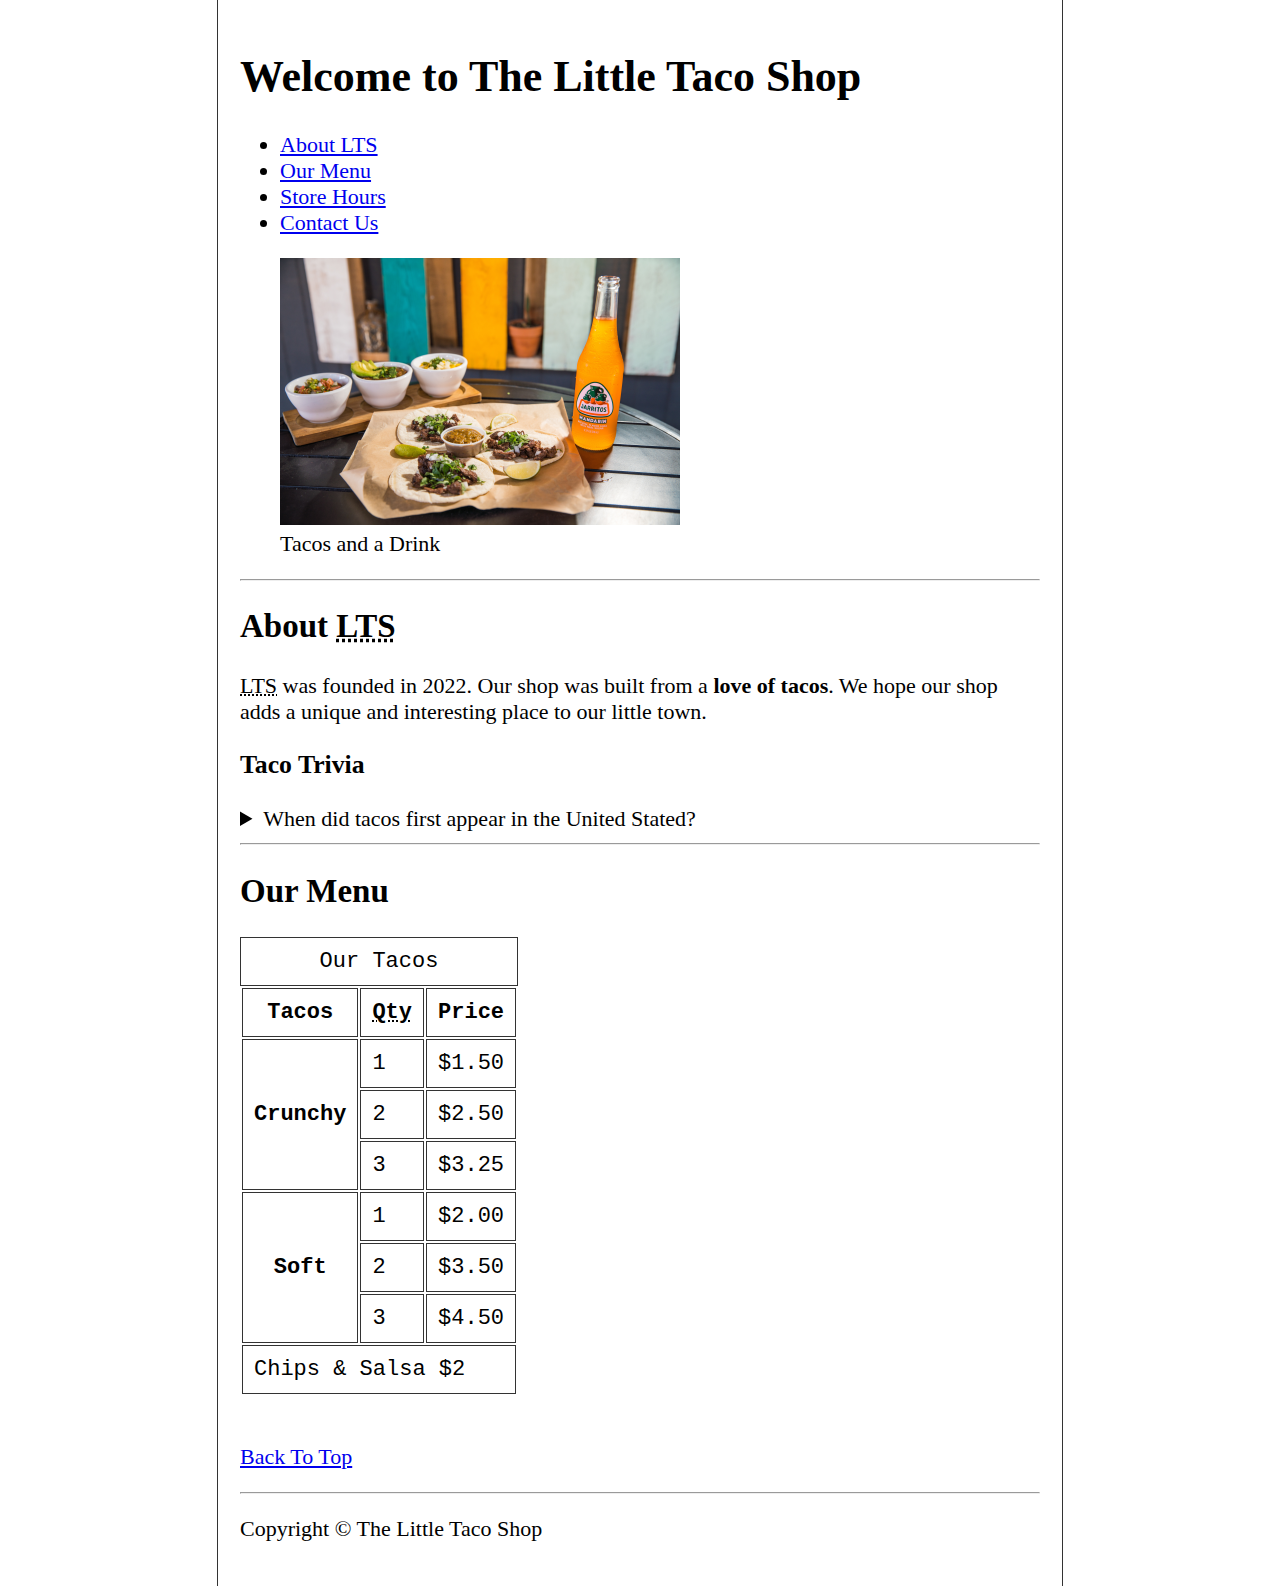
==== index.html @ 0d4219ca "Project's HTML Structure Completed" ====
<!DOCTYPE html>
<html lang="en">

<head>
    <meta charset="UTF-8">
    <meta name="author" content="Burak Sevincli">
    <meta name="description" content="The official website for The Little Taco Shop">
    <title>The Little Taco Shop</title>
    <link rel="icon" href="favicon.ico" type="image/x-icon">
    <link rel="stylesheet" href="css/style.css">
</head>

<body>
    <header>
        <h1>Welcome to The Little Taco Shop</h1>
        <nav>
            <ul>
                <li><a href="#about">About <abbr title="The Little Taco Shop">LTS</abbr></a></li>
                <li><a href="#menu">Our Menu</a></li>
                <li><a href="hours.html">Store Hours</a></li>
                <li><a href="contact.html">Contact Us</a></li>
            </ul>
        </nav>
        <figure>
            <img src="img/tacos_and_drink_400x267.png" alt="Tacos and a Drink" title="We love tacos!" width="400"
                height="267">
            <figcaption>
                Tacos and a Drink
            </figcaption>
        </figure>
    </header>
    <hr>
    <main>
        <article id="about">
            <h2>About <abbr title="The Little Taco Shop">LTS</abbr></h2>
            <p><abbr title="The Little Taco Shop">LTS</abbr> was founded in <time datetime="2022">2022</time>. Our shop
                was built from a <strong>love of tacos</strong>. We hope our shop adds a unique and interesting place to
                our little town.</p>
            <aside>
                <h3>Taco Trivia</h3>
                <details>
                    <summary>When did tacos first appear in the United Stated?</summary>
                    <p>Jeffrey M. Pilcher, taco historian and professor of history at the University of Minnesota, says
                        the earliest mention of tacos in the United States are in a newspaper from <time
                            datetime="1905">1905</time>. Source: <cite><a
                                href="https://www.smithsonianmag.com/arts-culture/where-did-the-taco-come-from-81228162/"
                                target="_blank">Smithsonian Magazine</a></cite></p>
                </details>
            </aside>
        </article>
        <hr>
        <article id="menu">
            <h2>Our Menu</h2>
            <table>
                <caption>Our Tacos</caption>
                <thead>
                    <tr>
                        <th>Tacos</th>
                        <th scope="col"><abbr title="Quantity">Qty</abbr></th>
                        <th scope="col">Price</th>
                    </tr>
                </thead>
                <tbody>
                    <tr>
                        <th scope="row" rowspan="3">
                            Crunchy
                        </th>
                        <td>1</td>
                        <td>$1.50</td>
                    </tr>
                    <tr>
                        <td>2</td>
                        <td>$2.50</td>
                    </tr>
                    <tr>
                        <td>3</td>
                        <td>$3.25</td>
                    </tr>
                    <tr>
                        <th scope="row" rowspan="3">
                            Soft
                        </th>
                        <td>1</td>
                        <td>$2.00</td>
                    </tr>
                    <tr>
                        <td>2</td>
                        <td>$3.50</td>
                    </tr>
                    <tr>
                        <td>3</td>
                        <td>$4.50</td>
                    </tr>
                </tbody>
                <tfoot>
                    <tr>
                        <td colspan="3">Chips &amp; Salsa $2</td>
                    </tr>
                </tfoot>
            </table>
            <br>
            <p>
                <a href="#">Back To Top</a>
            </p>
        </article>
    </main>
    <hr>
    <footer>
        <p>Copyright &copy; The Little Taco Shop</p>
    </footer>
</body>

</html>
---- css/style.css ----
html {
    font-size: 22px;
}

body {
    min-height: 100vh;
    max-width: 800px;
    margin: 0 auto;
    padding: 1rem;
    border-left: 1px solid #333;
    border-right: 1px solid #333;
}

th, td, caption {
    border: 1px solid #333;
    font-family: 'Courier New', Courier, monospace;
    border-collapse: separate;
    padding: 0.5rem;
}
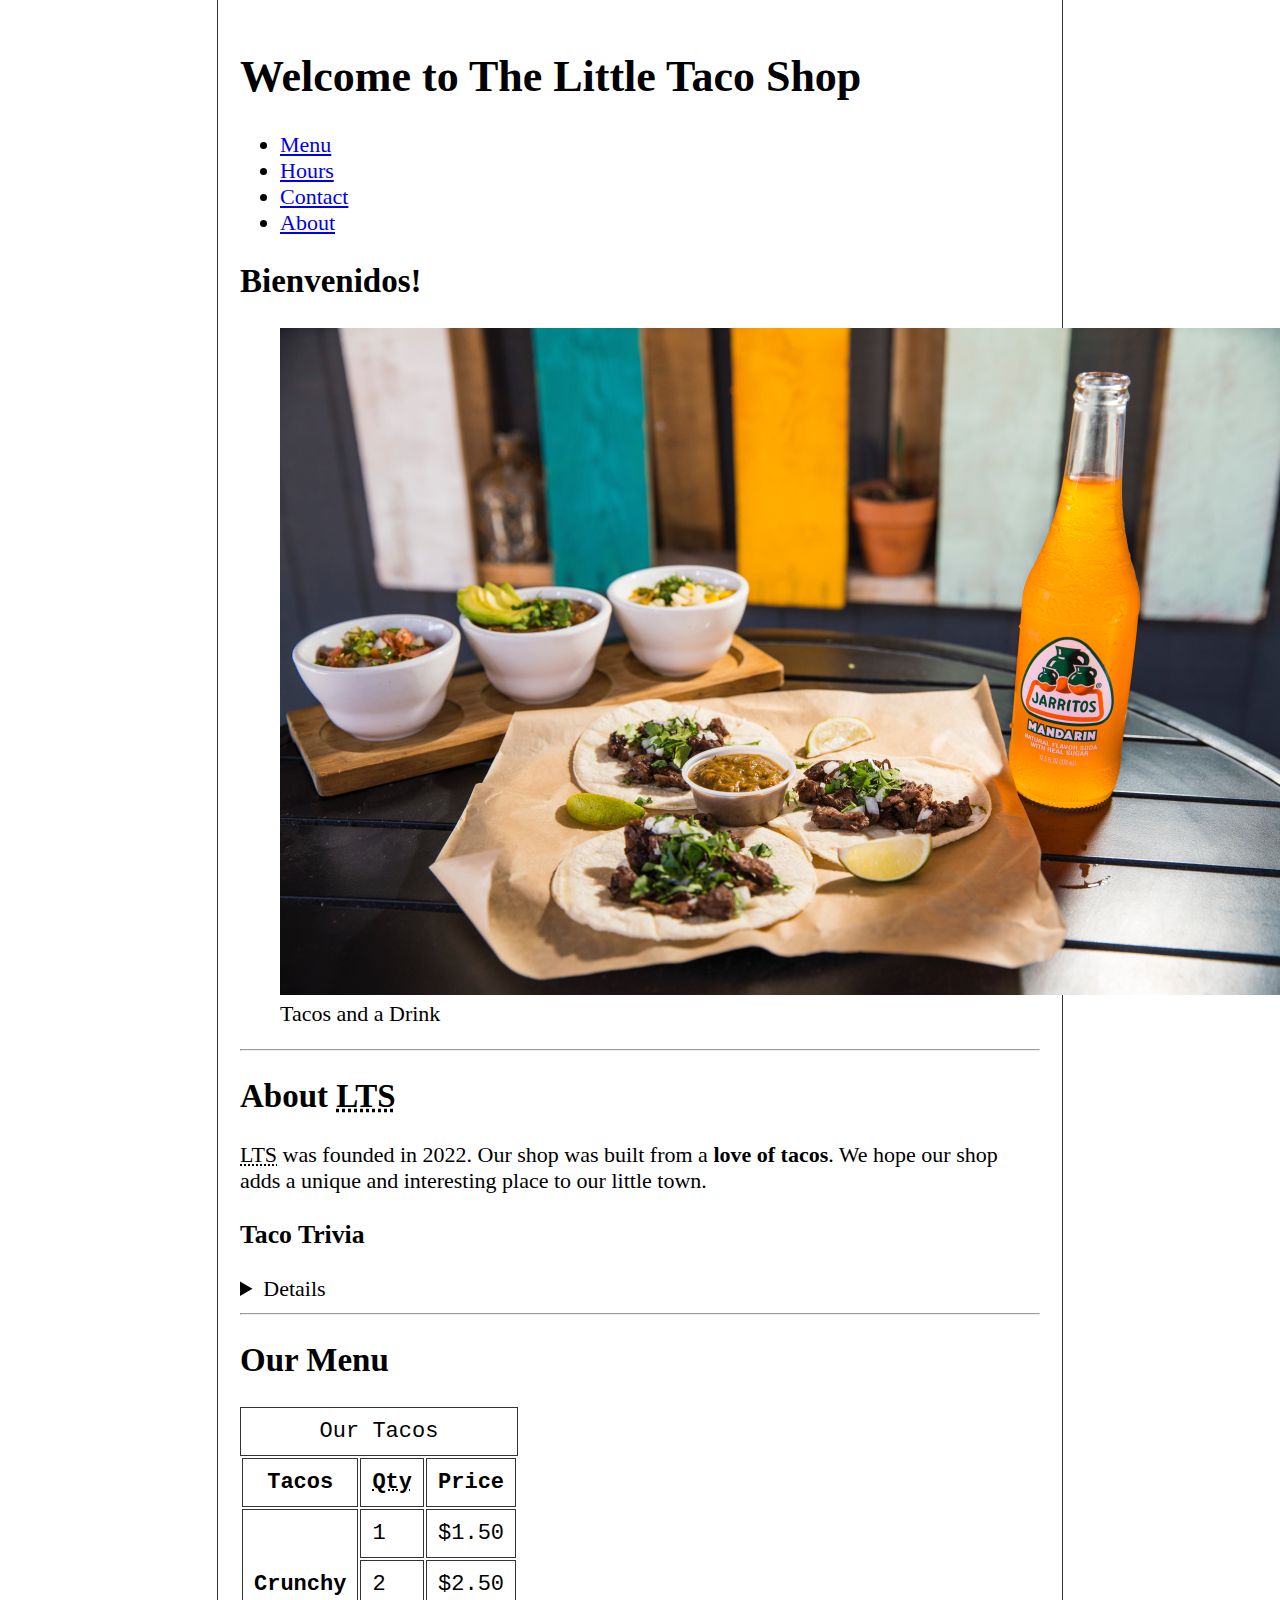
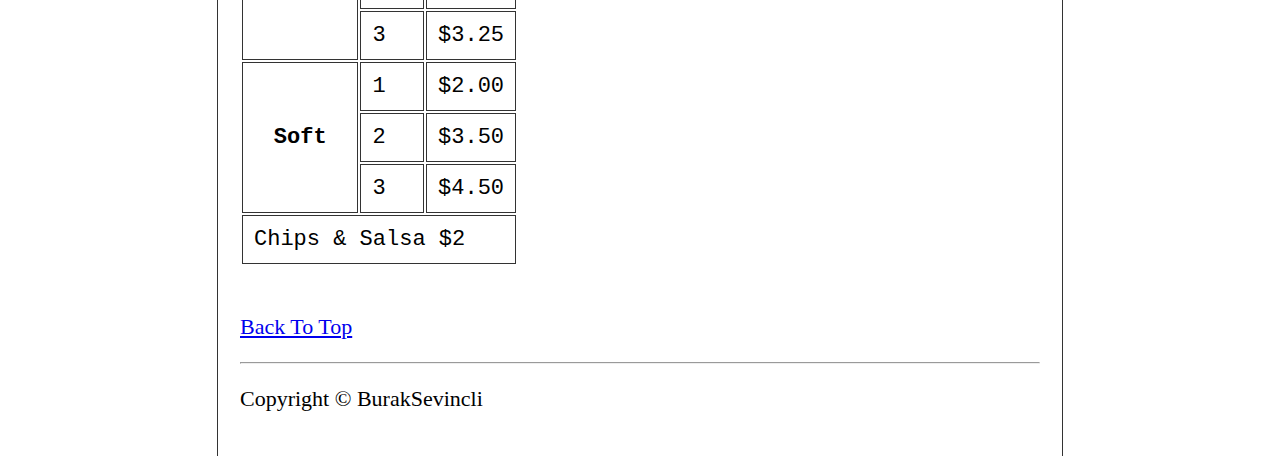
==== commit 543f3ebb: "New Images and HTML Updates Added" ====
--- a/index.html
+++ b/index.html
@@ -2,112 +2,118 @@
 <html lang="en">
 
 <head>
-    <meta charset="UTF-8">
-    <meta name="author" content="Burak Sevincli">
-    <meta name="description" content="The official website for The Little Taco Shop">
-    <title>The Little Taco Shop</title>
-    <link rel="icon" href="favicon.ico" type="image/x-icon">
-    <link rel="stylesheet" href="css/style.css">
+  <meta charset="UTF-8" />
+  <meta name="viewport" content="width=device-width, initial-scale=1.0" />
+  <meta name="author" content="Burak Sevincli" />
+  <meta name="description" content="The official website for The Little Taco Shop" />
+  <title>The Little Taco Shop</title>
+  <link rel="icon" href="favicon.ico" type="image/x-icon" />
+  <link rel="stylesheet" href="css/style.css" />
 </head>
 
 <body>
-    <header>
-        <h1>Welcome to The Little Taco Shop</h1>
-        <nav>
-            <ul>
-                <li><a href="#about">About <abbr title="The Little Taco Shop">LTS</abbr></a></li>
-                <li><a href="#menu">Our Menu</a></li>
-                <li><a href="hours.html">Store Hours</a></li>
-                <li><a href="contact.html">Contact Us</a></li>
-            </ul>
-        </nav>
-        <figure>
-            <img src="img/tacos_and_drink_400x267.png" alt="Tacos and a Drink" title="We love tacos!" width="400"
-                height="267">
-            <figcaption>
-                Tacos and a Drink
-            </figcaption>
-        </figure>
-    </header>
-    <hr>
-    <main>
-        <article id="about">
-            <h2>About <abbr title="The Little Taco Shop">LTS</abbr></h2>
-            <p><abbr title="The Little Taco Shop">LTS</abbr> was founded in <time datetime="2022">2022</time>. Our shop
-                was built from a <strong>love of tacos</strong>. We hope our shop adds a unique and interesting place to
-                our little town.</p>
-            <aside>
-                <h3>Taco Trivia</h3>
-                <details>
-                    <summary>When did tacos first appear in the United Stated?</summary>
-                    <p>Jeffrey M. Pilcher, taco historian and professor of history at the University of Minnesota, says
-                        the earliest mention of tacos in the United States are in a newspaper from <time
-                            datetime="1905">1905</time>. Source: <cite><a
-                                href="https://www.smithsonianmag.com/arts-culture/where-did-the-taco-come-from-81228162/"
-                                target="_blank">Smithsonian Magazine</a></cite></p>
-                </details>
-            </aside>
-        </article>
-        <hr>
-        <article id="menu">
-            <h2>Our Menu</h2>
-            <table>
-                <caption>Our Tacos</caption>
-                <thead>
-                    <tr>
-                        <th>Tacos</th>
-                        <th scope="col"><abbr title="Quantity">Qty</abbr></th>
-                        <th scope="col">Price</th>
-                    </tr>
-                </thead>
-                <tbody>
-                    <tr>
-                        <th scope="row" rowspan="3">
-                            Crunchy
-                        </th>
-                        <td>1</td>
-                        <td>$1.50</td>
-                    </tr>
-                    <tr>
-                        <td>2</td>
-                        <td>$2.50</td>
-                    </tr>
-                    <tr>
-                        <td>3</td>
-                        <td>$3.25</td>
-                    </tr>
-                    <tr>
-                        <th scope="row" rowspan="3">
-                            Soft
-                        </th>
-                        <td>1</td>
-                        <td>$2.00</td>
-                    </tr>
-                    <tr>
-                        <td>2</td>
-                        <td>$3.50</td>
-                    </tr>
-                    <tr>
-                        <td>3</td>
-                        <td>$4.50</td>
-                    </tr>
-                </tbody>
-                <tfoot>
-                    <tr>
-                        <td colspan="3">Chips &amp; Salsa $2</td>
-                    </tr>
-                </tfoot>
-            </table>
-            <br>
-            <p>
-                <a href="#">Back To Top</a>
-            </p>
-        </article>
-    </main>
-    <hr>
-    <footer>
-        <p>Copyright &copy; The Little Taco Shop</p>
-    </footer>
+  <header class="header">
+    <h1 class="header__h1">Welcome to The Little Taco Shop</h1>
+    <nav class="header__nav">
+      <ul class="header__ul">
+        <li><a href="#menu">Menu</a></li>
+        <li><a href="hours.html">Hours</a></li>
+        <li><a href="contact.html">Contact</a></li>
+        <li><a href="about.html">About<a></li>
+      </ul>
+    </nav>
+  </header>
+  <section class="hero">
+    <h2 class="hero__h2">Bienvenidos!</h2>
+    <figure>
+      <img src="img/tacos_and_drink_1000x667.png" alt="Tacos and a Drink" title="We love tacos!" width="1000"
+        height="667" />
+      <figcaption class="offscreen">Tacos and a Drink</figcaption>
+    </figure>
+  </section>
+  <hr />
+  <main>
+    <article id="about">
+      <h2>About <abbr title="The Little Taco Shop">LTS</abbr></h2>
+      <p>
+        <abbr title="The Little Taco Shop">LTS</abbr> was founded in
+        <time datetime="2022">2022</time>. Our shop was built from a
+        <strong>love of tacos</strong>. We hope our shop adds a unique and
+        interesting place to our little town.
+      </p>
+      <aside>
+        <h3>Taco Trivia</h3>
+        <details>
+          <summary>When did tacos first appear in the United Stated?</summary>
+          <p>
+            Jeffrey M. Pilcher, taco historian and professor of history at the
+            University of Minnesota, says the earliest mention of tacos in the
+            United States are in a newspaper from
+            <time datetime="1905">1905</time>. Source:
+            <cite><a href="https://www.smithsonianmag.com/arts-culture/where-did-the-taco-come-from-81228162/"
+                target="_blank">Smithsonian Magazine</a></cite>
+          </p>
+        </details>
+      </aside>
+    </article>
+    <hr />
+    <article id="menu">
+      <h2>Our Menu</h2>
+      <table>
+        <caption>
+          Our Tacos
+        </caption>
+        <thead>
+          <tr>
+            <th>Tacos</th>
+            <th scope="col"><abbr title="Quantity">Qty</abbr></th>
+            <th scope="col">Price</th>
+          </tr>
+        </thead>
+        <tbody>
+          <tr>
+            <th scope="row" rowspan="3">Crunchy</th>
+            <td>1</td>
+            <td>$1.50</td>
+          </tr>
+          <tr>
+            <td>2</td>
+            <td>$2.50</td>
+          </tr>
+          <tr>
+            <td>3</td>
+            <td>$3.25</td>
+          </tr>
+          <tr>
+            <th scope="row" rowspan="3">Soft</th>
+            <td>1</td>
+            <td>$2.00</td>
+          </tr>
+          <tr>
+            <td>2</td>
+            <td>$3.50</td>
+          </tr>
+          <tr>
+            <td>3</td>
+            <td>$4.50</td>
+          </tr>
+        </tbody>
+        <tfoot>
+          <tr>
+            <td colspan="3">Chips &amp; Salsa $2</td>
+          </tr>
+        </tfoot>
+      </table>
+      <br />
+      <p>
+        <a href="#">Back To Top</a>
+      </p>
+    </article>
+  </main>
+  <hr />
+  <footer>
+    <p>Copyright &copy; BurakSevincli</p>
+  </footer>
 </body>
 
 </html>--- a/css/style.css
+++ b/css/style.css
@@ -1,3 +1,5 @@
+@import url('https://fonts.googleapis.com/css2?family=Fugaz+One&family=Nunito&display=swap');
+
 html {
     font-size: 22px;
 }
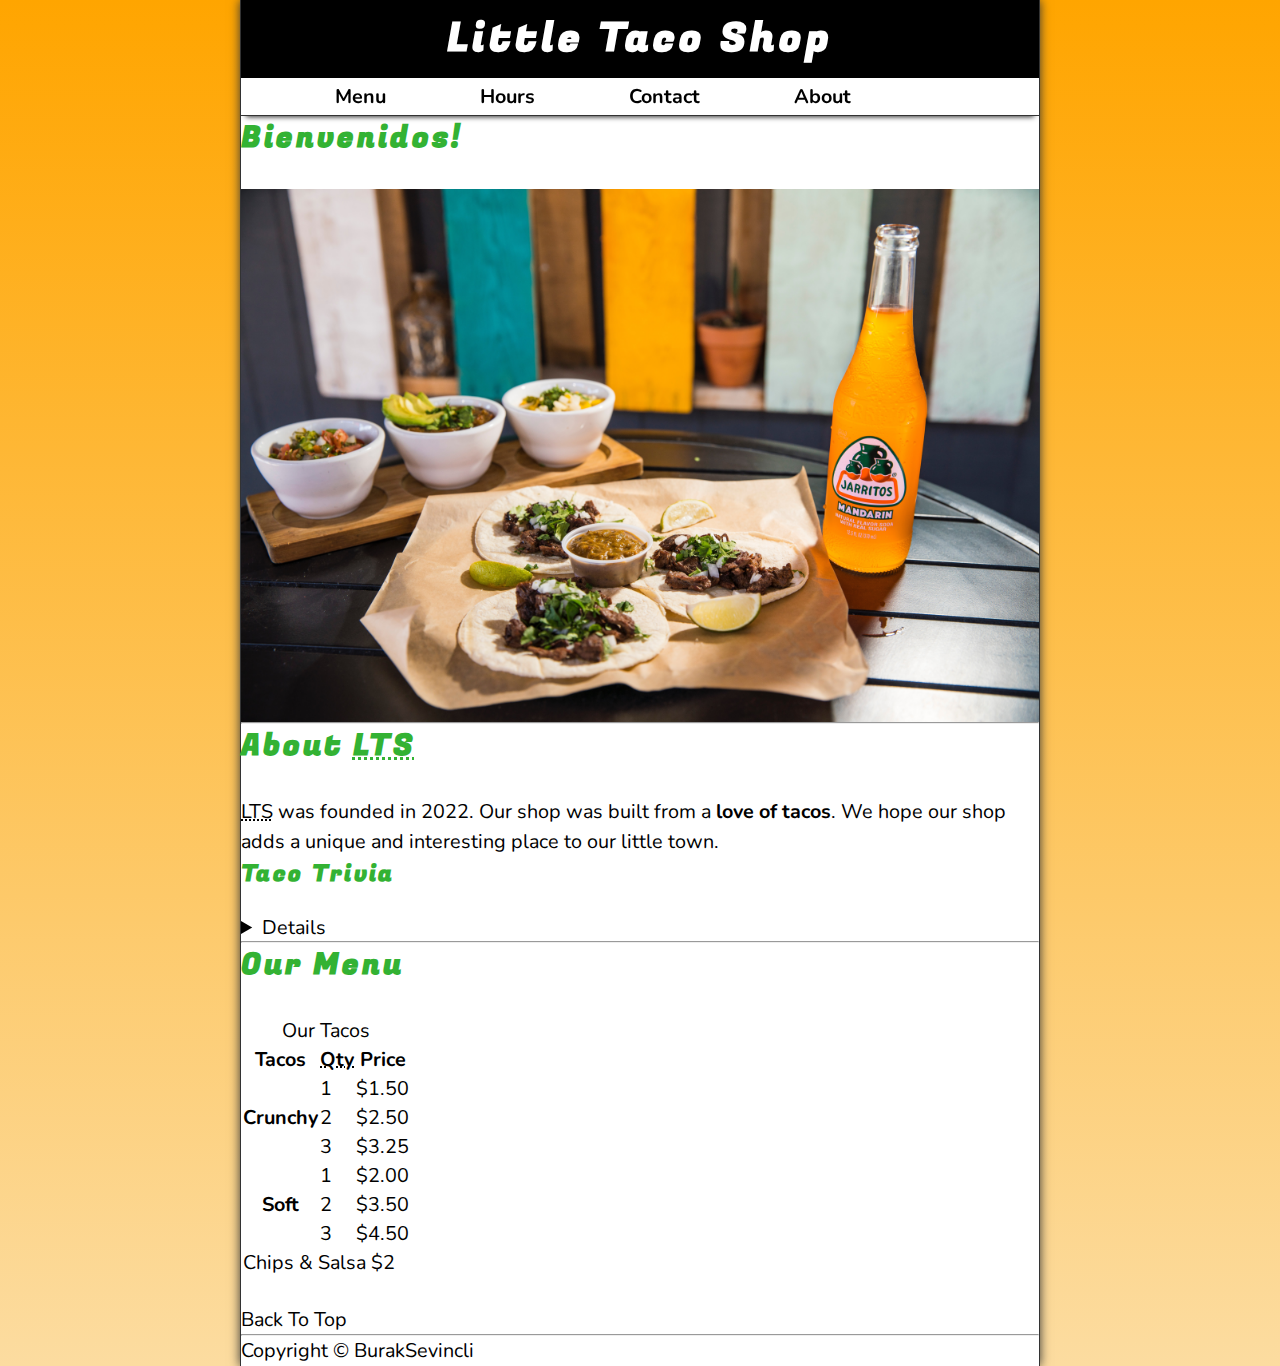
==== commit de542a4a: "Part1 Completed" ====
--- a/index.html
+++ b/index.html
@@ -13,7 +13,7 @@
 
 <body>
   <header class="header">
-    <h1 class="header__h1">Welcome to The Little Taco Shop</h1>
+    <h1 class="header__h1">Little Taco Shop</h1>
     <nav class="header__nav">
       <ul class="header__ul">
         <li><a href="#menu">Menu</a></li>
--- a/css/style.css
+++ b/css/style.css
@@ -1,21 +1,151 @@
 @import url('https://fonts.googleapis.com/css2?family=Fugaz+One&family=Nunito&display=swap');
 
+/* || RESET */
+*,
+*::after,
+*::before {
+    margin: 0;
+    padding: 0;
+    box-sizing: border-box;
+}
+
+img {
+    display: block;
+    max-width: 100%;
+    height: auto;
+}
+
+input,
+button,
+textarea {
+    font: inherit;
+}
+
+/* || VARIABLES */
+:root {
+    /* FONTS*/
+    --FF: "Nunito", sans-serif;
+    --FF-HEADINGS: "Fugaz One", cursive;
+    --FS: clamp(1rem, 2.2vh, 1.5rem);
+
+    /* COLORS */
+    --BGCOLORS: orange;
+    --BGCOLORS-FADE: rgb(252, 220, 160);
+    --BGIMAGE: linear-gradient(to bottom, var(--BGCOLORS), var(--BGCOLORS-FADE));
+    --BODY-BGCOLOR: #FFF;
+    --FONT-COLOR: #000;
+    --BORDER-COLOR: #333;
+    --HIGHLIGHT-COLOR: rgb(51, 178, 51);
+    --LINK-COLOR: #000;
+    --LINK-HOVER: hsla(0, 0%, 0%, 0.6);
+    --LINK-ACTIVE: orange;
+    --HEADER-BGCOLOR: #000;
+    --HEADER-COLOR: #FFF;
+    --NAV-BGCOLOR: #FFF;
+
+    /* BORDERS */
+    --BORDERS: 1px solid var(--BORDER-COLOR);
+
+    /* STANDARD PADDING */
+    --PADDING-TB: 0.25em;
+    --PADDING-SIDE: 2.5%;
+
+    /* STANDARD MARGIN */
+    --MARGIN: clamp(1em, 2.5vh, 1.5em) 0;
+
+}
+
+/* || UTILITY CLASSES */
+.offscreen {
+    position: absolute;
+    left: -10000px;
+}
+
+.nowrap {
+    white-space: nowrap;
+}
+
+.center {
+    text-align: center;
+}
+
+/* || GENERAL STYLES */
 html {
-    font-size: 22px;
+    scroll-behavior: smooth;
+    font-size: var(--FS);
+    font-family: var(--FF);
+    background-color: var(--BGCOLORS);
+    background-image: var(--BGIMAGE);
 }
 
 body {
+    background-color: var(--BODY-BGCOLOR);
+    color: var(--FONT-COLOR);
     min-height: 100vh;
     max-width: 800px;
     margin: 0 auto;
-    padding: 1rem;
-    border-left: 1px solid #333;
-    border-right: 1px solid #333;
+    border-left: var(--BORDERS);
+    border-right: var(--BORDERS);
+    box-shadow: 0 0 10px var(--BORDER-COLOR);
 }
 
-th, td, caption {
-    border: 1px solid #333;
-    font-family: 'Courier New', Courier, monospace;
-    border-collapse: separate;
-    padding: 0.5rem;
+h1,
+h2,
+h3 {
+    font-family: var(--FF-HEADINGS);
+    letter-spacing: 0.1em;
+}
+
+h2,
+h3 {
+    margin-bottom: 1em;
+    color: var(--HIGHLIGHT-COLOR);
+}
+
+p {
+    line-height: 1.5;
+}
+
+a:any-link {
+    color: var(--LINK-COLOR);
+    text-decoration: none;
+
+}
+
+a:hover,
+a:focus-visible {
+    color: var(--LINK-HOVER);
+}
+
+a:active {
+    color: var(--LINK-ACTIVE);
+}
+
+/* || HEADER */
+.header {
+    position: sticky;
+    top: 0;
+    z-index: 1;
+}
+
+.header__h1 {
+    text-align: center;
+    background-color: var(--HEADER-BGCOLOR);
+    color: var(--HEADER-COLOR);
+    padding: var(--PADDING-TB) var(--PADDING-SIDE);
+}
+
+.header__nav {
+    background-color: var(--NAV-BGCOLOR);
+    border-bottom: var(--BORDERS);
+    font-weight: bold;
+    box-shadow: 0 6px 5px -5px var(--BORDER-COLOR);
+}
+
+.header__ul {
+    padding: var(--PADDING-TB) var(--PADDING-SIDE);
+    list-style-type: none;
+    display: flex;
+    justify-content: space-evenly;
+    gap: 1rem;
 }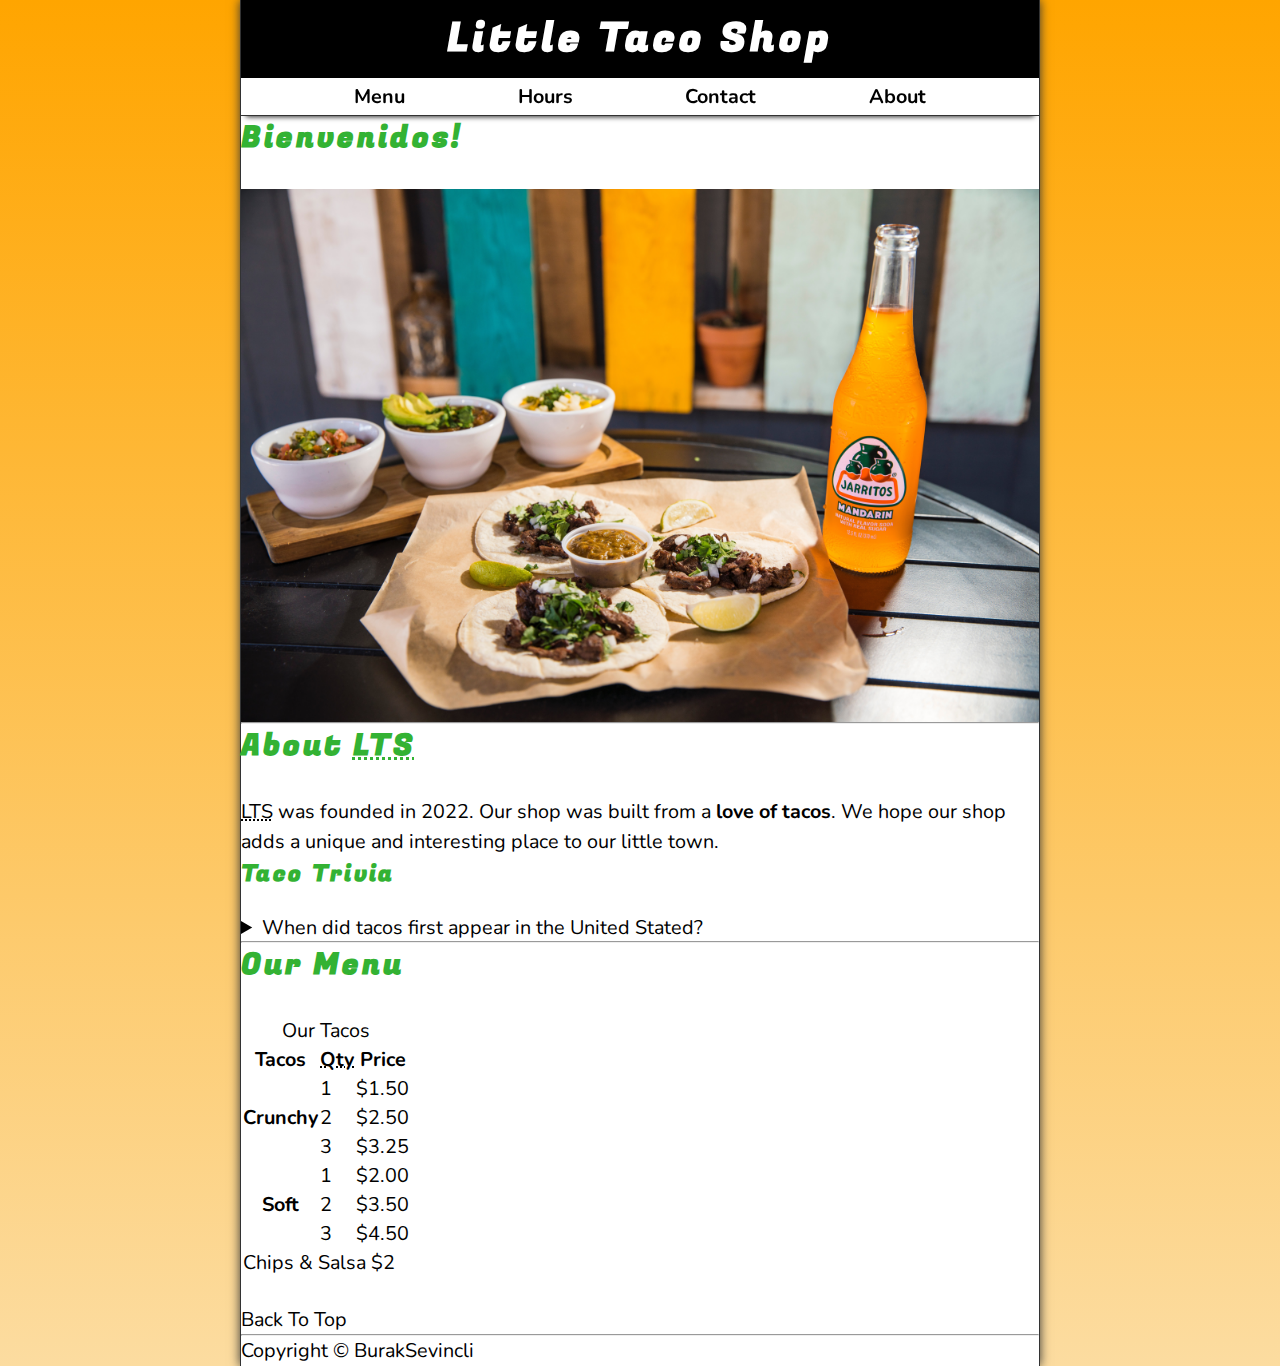
==== commit dd61aea8: "Index Nav Element Fixed" ====
--- a/index.html
+++ b/index.html
@@ -19,7 +19,7 @@
         <li><a href="#menu">Menu</a></li>
         <li><a href="hours.html">Hours</a></li>
         <li><a href="contact.html">Contact</a></li>
-        <li><a href="about.html">About<a></li>
+        <li><a href="about.html">About</a></li>
       </ul>
     </nav>
   </header>
@@ -32,7 +32,7 @@
     </figure>
   </section>
   <hr />
-  <main>
+  <main class="main">
     <article id="about">
       <h2>About <abbr title="The Little Taco Shop">LTS</abbr></h2>
       <p>
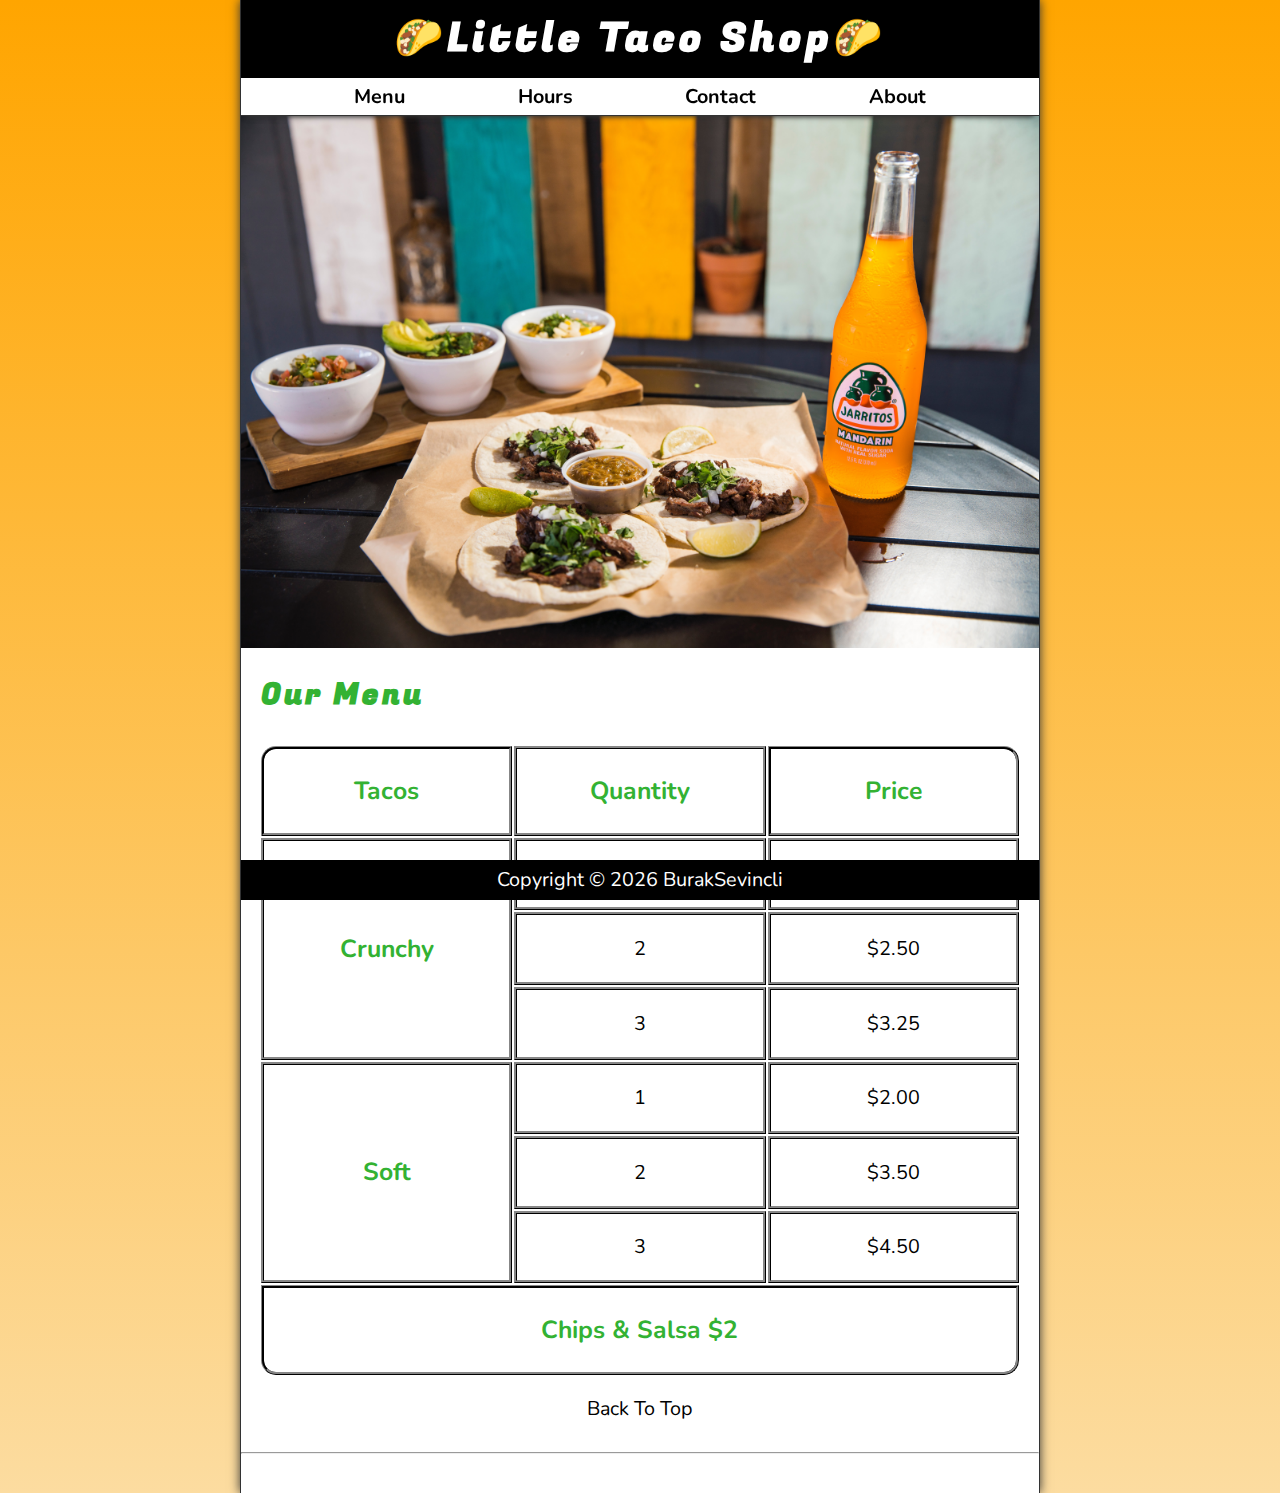
==== commit 7aea2a10: "Project Completed" ====
--- a/index.html
+++ b/index.html
@@ -2,118 +2,114 @@
 <html lang="en">
 
 <head>
-  <meta charset="UTF-8" />
-  <meta name="viewport" content="width=device-width, initial-scale=1.0" />
-  <meta name="author" content="Burak Sevincli" />
-  <meta name="description" content="The official website for The Little Taco Shop" />
-  <title>The Little Taco Shop</title>
-  <link rel="icon" href="favicon.ico" type="image/x-icon" />
-  <link rel="stylesheet" href="css/style.css" />
+    <meta charset="UTF-8">
+    <meta name="viewport" content="width=device-width, initial-scale=1.0">
+    <meta name="author" content="Dave Gray">
+    <meta name="description" content="The official website for The Little Taco Shop">
+    <title>The Little Taco Shop</title>
+    <link rel="icon" href="favicon.ico" type="image/x-icon">
+    <link rel="stylesheet" href="css/style.css">
+    <script src="js/main.js" defer></script>
 </head>
 
 <body>
-  <header class="header">
-    <h1 class="header__h1">Little Taco Shop</h1>
-    <nav class="header__nav">
-      <ul class="header__ul">
-        <li><a href="#menu">Menu</a></li>
-        <li><a href="hours.html">Hours</a></li>
-        <li><a href="contact.html">Contact</a></li>
-        <li><a href="about.html">About</a></li>
-      </ul>
-    </nav>
-  </header>
-  <section class="hero">
-    <h2 class="hero__h2">Bienvenidos!</h2>
-    <figure>
-      <img src="img/tacos_and_drink_1000x667.png" alt="Tacos and a Drink" title="We love tacos!" width="1000"
-        height="667" />
-      <figcaption class="offscreen">Tacos and a Drink</figcaption>
-    </figure>
-  </section>
-  <hr />
-  <main class="main">
-    <article id="about">
-      <h2>About <abbr title="The Little Taco Shop">LTS</abbr></h2>
-      <p>
-        <abbr title="The Little Taco Shop">LTS</abbr> was founded in
-        <time datetime="2022">2022</time>. Our shop was built from a
-        <strong>love of tacos</strong>. We hope our shop adds a unique and
-        interesting place to our little town.
-      </p>
-      <aside>
-        <h3>Taco Trivia</h3>
-        <details>
-          <summary>When did tacos first appear in the United Stated?</summary>
-          <p>
-            Jeffrey M. Pilcher, taco historian and professor of history at the
-            University of Minnesota, says the earliest mention of tacos in the
-            United States are in a newspaper from
-            <time datetime="1905">1905</time>. Source:
-            <cite><a href="https://www.smithsonianmag.com/arts-culture/where-did-the-taco-come-from-81228162/"
-                target="_blank">Smithsonian Magazine</a></cite>
-          </p>
-        </details>
-      </aside>
-    </article>
-    <hr />
-    <article id="menu">
-      <h2>Our Menu</h2>
-      <table>
-        <caption>
-          Our Tacos
-        </caption>
-        <thead>
-          <tr>
-            <th>Tacos</th>
-            <th scope="col"><abbr title="Quantity">Qty</abbr></th>
-            <th scope="col">Price</th>
-          </tr>
-        </thead>
-        <tbody>
-          <tr>
-            <th scope="row" rowspan="3">Crunchy</th>
-            <td>1</td>
-            <td>$1.50</td>
-          </tr>
-          <tr>
-            <td>2</td>
-            <td>$2.50</td>
-          </tr>
-          <tr>
-            <td>3</td>
-            <td>$3.25</td>
-          </tr>
-          <tr>
-            <th scope="row" rowspan="3">Soft</th>
-            <td>1</td>
-            <td>$2.00</td>
-          </tr>
-          <tr>
-            <td>2</td>
-            <td>$3.50</td>
-          </tr>
-          <tr>
-            <td>3</td>
-            <td>$4.50</td>
-          </tr>
-        </tbody>
-        <tfoot>
-          <tr>
-            <td colspan="3">Chips &amp; Salsa $2</td>
-          </tr>
-        </tfoot>
-      </table>
-      <br />
-      <p>
-        <a href="#">Back To Top</a>
-      </p>
-    </article>
-  </main>
-  <hr />
-  <footer>
-    <p>Copyright &copy; BurakSevincli</p>
-  </footer>
+    <header class="header">
+        <h1 class="header__h1">Little Taco Shop</h1>
+        <nav class="header__nav">
+            <ul class="header__ul">
+                <li>
+                    <a href="#menu">Menu</a>
+                </li>
+                <li>
+                    <a href="hours.html">Hours</a>
+                </li>
+                <li>
+                    <a href="contact.html">Contact</a>
+                </li>
+                <li>
+                    <a href="about.html">About</a>
+                </li>
+            </ul>
+        </nav>
+    </header>
+
+    <section class="hero">
+        <h2 class="hero__h2">Bienvenidos!</h2>
+        <figure>
+            <img src="img/tacos_and_drink_1000x667.png" alt="Tacos and a Drink" title="We love tacos!" width="1000"
+                height="667">
+            <figcaption class="offscreen">
+                Tacos and a Drink
+            </figcaption>
+        </figure>
+    </section>
+
+    <main class="main">
+
+        <article id="menu" class="main__article menu">
+            <h2 class="menu__h2">Our Menu</h2>
+            <table class="menu__container">
+                <caption class="offscreen">Our Tacos</caption>
+                <thead>
+                    <tr>
+                        <th class="menu__header" scope="col">Tacos</th>
+                        <th class="menu__header" scope="col">Quantity</th>
+                        <th class="menu__header" scope="col">Price</th>
+                    </tr>
+                </thead>
+                <tbody>
+                    <tr>
+                        <th class="menu__item menu__cr" scope="row" rowspan="3">
+                            Crunchy
+                        </th>
+                        <td class="menu__item">1</td>
+                        <td class="menu__item">$1.50</td>
+                    </tr>
+                    <tr>
+                        <td class="menu__item">2</td>
+                        <td class="menu__item">$2.50</td>
+                    </tr>
+                    <tr>
+                        <td class="menu__item">3</td>
+                        <td class="menu__item">$3.25</td>
+                    </tr>
+                    <tr>
+                        <th class="menu__item menu__sf" scope="row" rowspan="3">
+                            Soft
+                        </th>
+                        <td class="menu__item">1</td>
+                        <td class="menu__item">$2.00</td>
+                    </tr>
+                    <tr>
+                        <td class="menu__item">2</td>
+                        <td class="menu__item">$3.50</td>
+                    </tr>
+                    <tr>
+                        <td class="menu__item">3</td>
+                        <td class="menu__item">$4.50</td>
+                    </tr>
+                </tbody>
+                <tfoot>
+                    <tr>
+                        <td class="menu__item menu__cs" colspan="3">
+                            Chips &amp; Salsa $2
+                        </td>
+                    </tr>
+                </tfoot>
+            </table>
+
+            <p class="center">
+                <a href="#">Back To Top</a>
+            </p>
+        </article>
+    </main>
+    <hr>
+    <footer class="footer">
+        <p>
+            <span class="nowrap">Copyright &copy; <time id="year"></time></span>
+            <span class="nowrap">BurakSevincli</span>
+        </p>
+    </footer>
 </body>
 
 </html>--- a/css/style.css
+++ b/css/style.css
@@ -29,22 +29,26 @@
     --FS: clamp(1rem, 2.2vh, 1.5rem);
 
     /* COLORS */
+    --BGCOLORS-FADE: rgb(252, 220, 160);
     --BGCOLORS: orange;
-    --BGCOLORS-FADE: rgb(252, 220, 160);
     --BGIMAGE: linear-gradient(to bottom, var(--BGCOLORS), var(--BGCOLORS-FADE));
     --BODY-BGCOLOR: #FFF;
+    --BORDER-COLOR: #333;
+    --BUTTON-COLOR: #FFF;
     --FONT-COLOR: #000;
-    --BORDER-COLOR: #333;
+    --HEADER-BGCOLOR: #000;
+    --HEADER-COLOR: #FFF;
+    --HERO-BGCOLOR: rgba(51, 178, 51, .75);
+    --HERO-COLOR: #FFF;
     --HIGHLIGHT-COLOR: rgb(51, 178, 51);
+    --LINK-ACTIVE: orange;
     --LINK-COLOR: #000;
     --LINK-HOVER: hsla(0, 0%, 0%, 0.6);
-    --LINK-ACTIVE: orange;
-    --HEADER-BGCOLOR: #000;
-    --HEADER-COLOR: #FFF;
     --NAV-BGCOLOR: #FFF;
 
     /* BORDERS */
     --BORDERS: 1px solid var(--BORDER-COLOR);
+    --BORDER-RADIUS: 15px;
 
     /* STANDARD PADDING */
     --PADDING-TB: 0.25em;
@@ -53,6 +57,24 @@
     /* STANDARD MARGIN */
     --MARGIN: clamp(1em, 2.5vh, 1.5em) 0;
 
+}
+
+@media (prefers-color-scheme: dark) {
+    :root {
+        --BGCOLOR-FADE: gray;
+        --BGCOLOR: #000;
+        --BODY-COLOR: #333;
+        --BORDER-COLOR: whitesmoke;
+        --BUTTON-COLOR: #000;
+        --FONT-COLOR: whitesmoke;
+        --HEADER-COLOR: whitesmoke;
+        --HERO-COLOR: #333;
+        --HIGHLIGHT-COLOR: whitesmoke;
+        --LINK-ACTIVE: rgb(252, 200, 103);
+        --LINK-COLOR: whitesmoke;
+        --LINK-HOVER: orange;
+        --NAV-BGCOLOR: rgb(20, 20, 20);
+    }
 }
 
 /* || UTILITY CLASSES */
@@ -148,4 +170,198 @@
     display: flex;
     justify-content: space-evenly;
     gap: 1rem;
+}
+
+/* || HERO */
+.hero {
+    position: relative;
+}
+
+.hero__h2 {
+    background-color: var(--HERO-BGCOLOR);
+    color: var(--HERO-COLOR);
+    padding: .25em .5em;
+    letter-spacing: .1rem;
+    text-shadow: 2px 2px 5px var(--BORDER-COLOR);
+    position: absolute;
+    top: -100px;
+    left: 20px;
+    animation: showWelcome .5s ease-in-out 1s forwards;
+}
+
+@keyframes showWelcome {
+    0% {
+        top: -20px;
+        transform: skew(0deg, -5deg) scaleY(0);
+    }
+
+    80% {
+        top: 30px;
+        transform: skew(10deg, -5deg) scaleY(1.2);
+    }
+
+    100% {
+        top: 20px;
+        transform: skew(-10deg, -5deg) scaleY(1);
+    }
+}
+
+/* || FOOTER */
+.footer {
+    position: sticky;
+    bottom: 0;
+    background-color: var(--HEADER-BGCOLOR);
+    color: var(--HEADER-COLOR);
+    padding: var(--PADDING-TB) var(--PADDING-SIDE);
+    text-align: center;
+}
+
+/* || MAIN */
+.main {
+    padding: var(--PADDING-TB) var(--PADDING-SIDE);
+}
+
+.main__article {
+    scroll-margin-top: 6.5rem;
+    margin: var(--MARGIN);
+}
+
+.main__article:first-child {
+    margin-top: 1em;
+}
+
+.main__article:last-child {
+    min-height: calc(100vh - 20rem);
+}
+
+/* || ABOUT */
+.about__trivia {
+    margin: var(--MARGIN);
+}
+
+.about__trivia-answer {
+    margin-top: 1em;
+}
+
+/* || CONTACT */
+.contact__h2 {
+    margin: 0;
+}
+
+.contact__fieldset {
+    border: none;
+}
+
+.contact__p {
+    margin: 1em 0;
+}
+
+.contact__label {
+    display: block;
+    font-weight: bold;
+}
+
+.contact__input,
+.contact__textarea {
+    padding: .5em;
+    border-radius: var(--BORDER-RADIUS);
+    border-width: 2px;
+    width: 100%;
+}
+
+.contact__button {
+    padding: .5em;
+    border-radius: var(--BORDER-RADIUS);
+    background-color: var(--HIGHLIGHT-COLOR);
+    color: var(--BUTTON-COLOR);
+    font-weight: bold;
+}
+
+/* || MENU */
+thead,
+tbody,
+tfoot,
+tr {
+    display: contents;
+}
+
+.menu__container {
+    display: grid;
+    grid-template-columns: repeat(3, 1fr);
+    grid-template-areas:
+        "hd1 hd2 hd3"
+        "cr cr1 cr1p"
+        "cr cr2 cr2p"
+        "cr cr3 cr3p"
+        "sf sf1 sf1p"
+        "sf sf2 sf2p"
+        "sf sf3 sf3p"
+        "cs cs cs";
+    gap: .1em;
+    margin-bottom: 1em;
+}
+
+.menu__cr {
+    grid-area: cr;
+}
+
+.menu__sf {
+    grid-area: sf;
+}
+
+.menu__cs {
+    grid-area: cs;
+}
+
+.menu__cr,
+.menu__sf,
+.menu__cs,
+.menu__header {
+    color: var(--HIGHLIGHT-COLOR);
+    font-weight: bold;
+    height: 100%;
+    display: grid;
+    place-content: center;
+}
+
+.menu__header,
+.menu__item {
+    width: 100%;
+    padding: 1em;
+    border: medium ridge var(--BORDER-COLOR);
+}
+
+.menu__item {
+    display: grid;
+    place-content: center;
+}
+
+thead th:first-child {
+    border-top-left-radius: var(--BORDER-RADIUS);
+}
+
+thead th:last-child {
+    border-top-right-radius: var(--BORDER-RADIUS);
+}
+
+tfoot td {
+    border-bottom-left-radius: var(--BORDER-RADIUS);
+    border-bottom-right-radius: var(--BORDER-RADIUS);
+}
+
+@media screen and (min-width: 576px) {
+    .header__h1::before {
+        content: "🌮"
+    }
+
+    .header__h1::after {
+        content: "🌮"
+    }
+
+    .menu__header,
+    .menu__cr,
+    .menu__sf,
+    .menu__cs {
+        font-size: 125%;
+    }
 }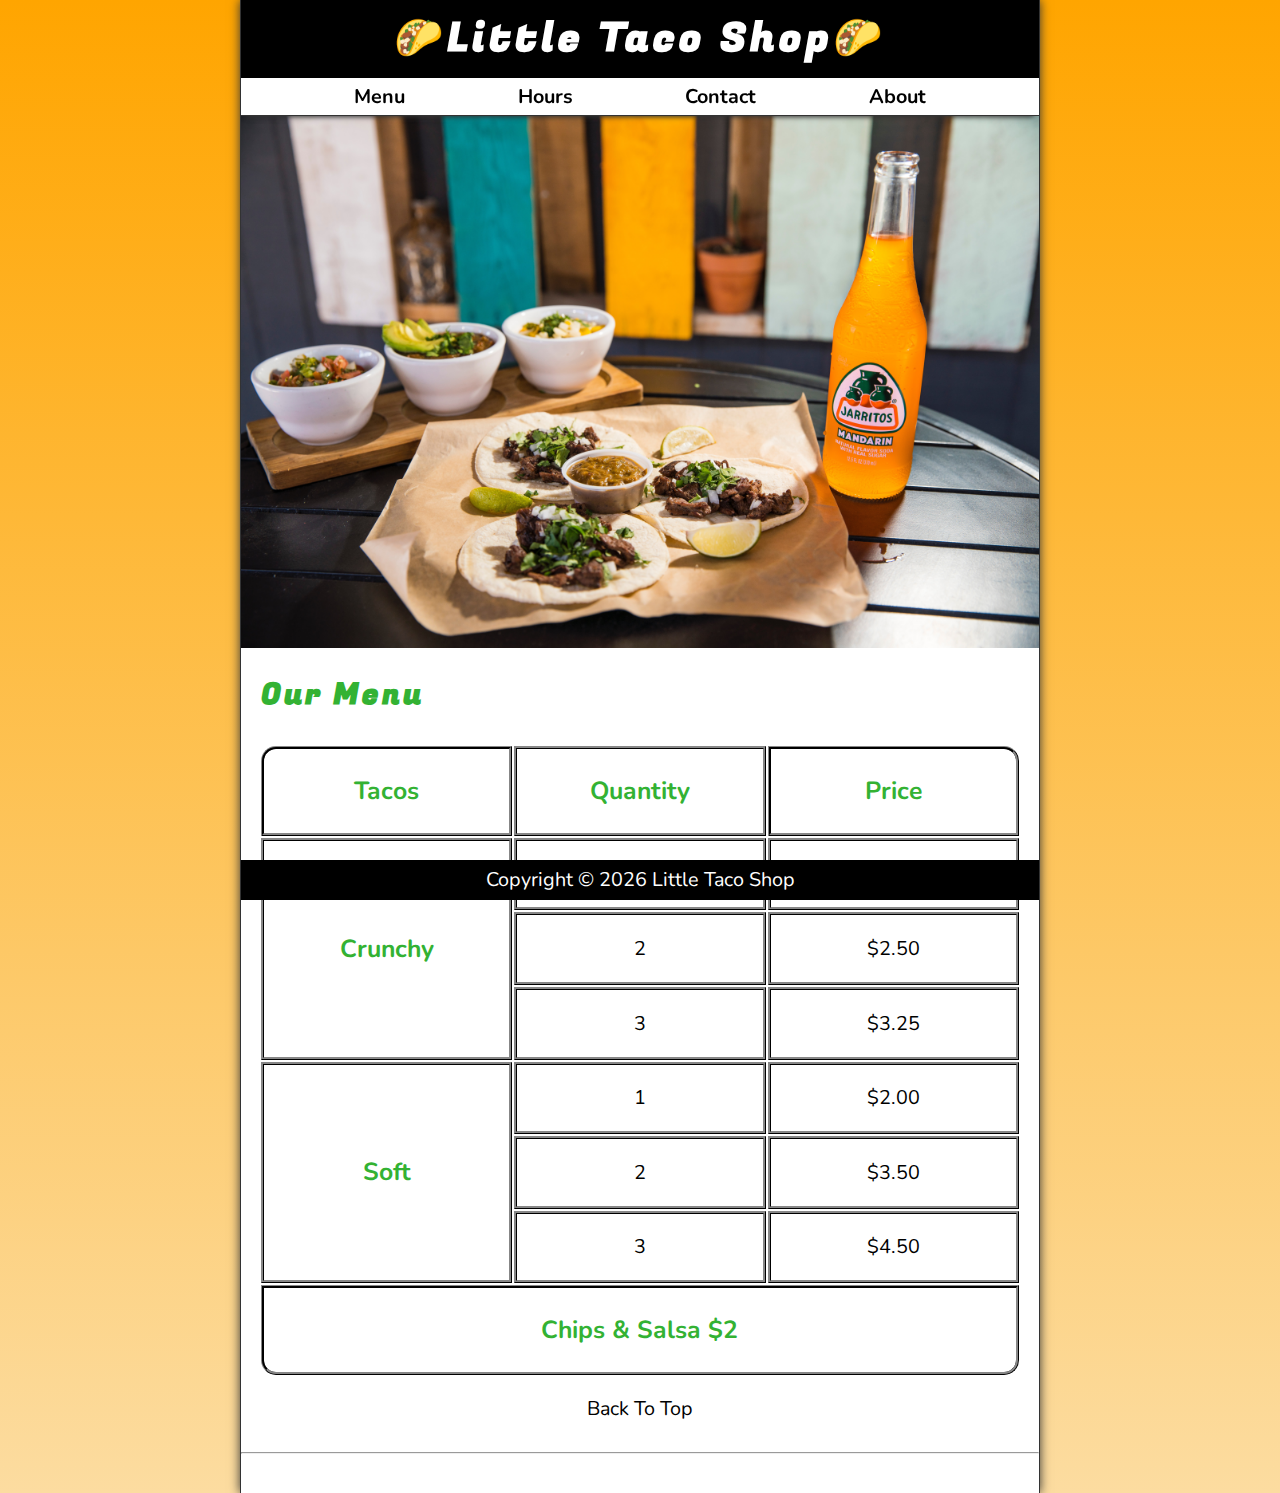
==== commit 67364d06: "Project Completed" ====
--- a/index.html
+++ b/index.html
@@ -107,7 +107,7 @@
     <footer class="footer">
         <p>
             <span class="nowrap">Copyright &copy; <time id="year"></time></span>
-            <span class="nowrap">BurakSevincli</span>
+            <span class="nowrap">Little Taco Shop</span>
         </p>
     </footer>
 </body>
